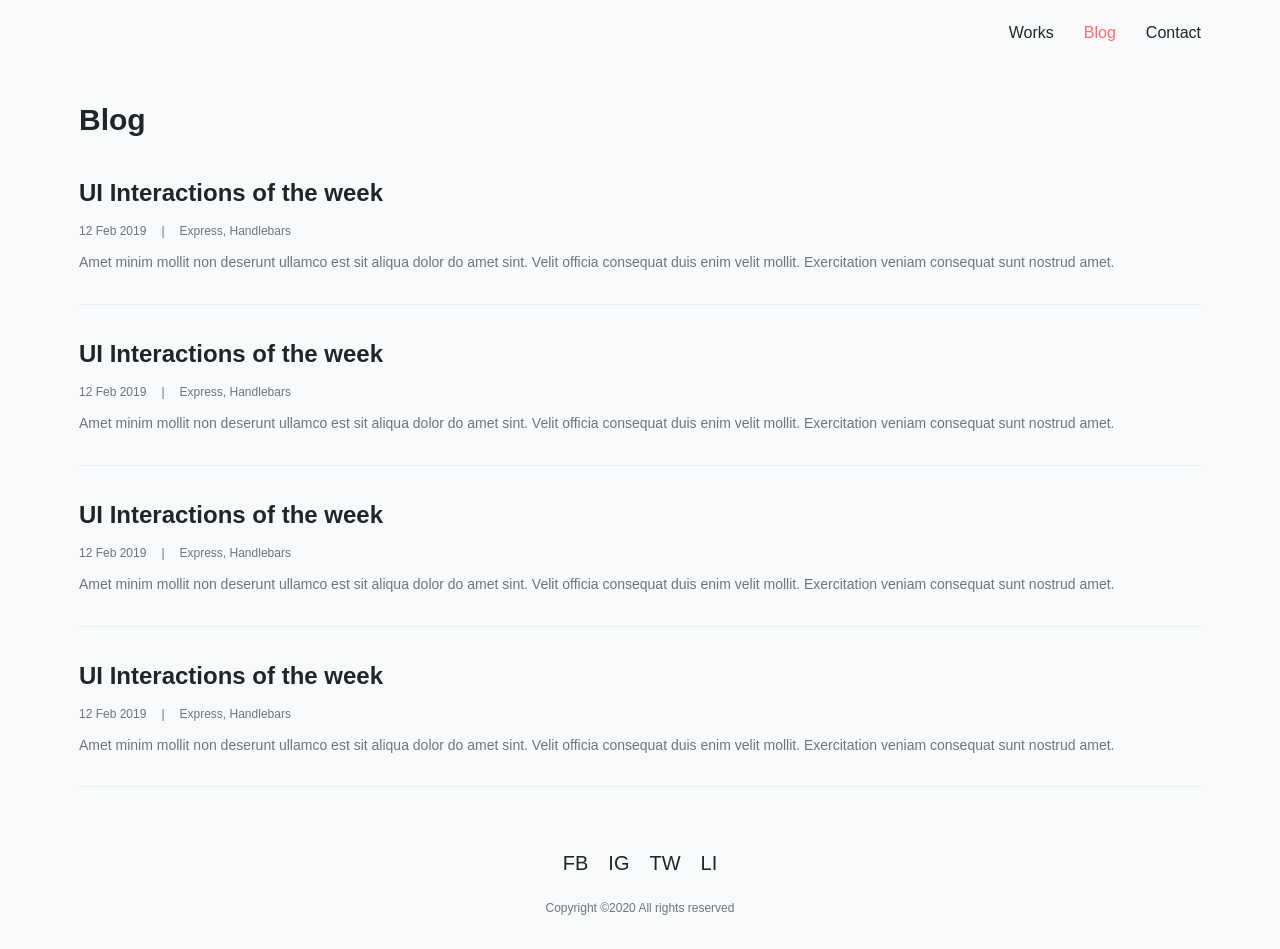
==== blog.html @ 3cf0e85b "hw1" ====
<!DOCTYPE html>
<html lang="en">
<head>
  <meta charset="UTF-8">
  <meta name="viewport" content="width=device-width, initial-scale=1.0">
  <title>Blog - John's Portfolio</title>
  <link rel="stylesheet" href="style.css">
</head>
<body>
  <header>
    <div class="container">
      <nav class="nav">
        <div class="hamburger" id="hamburger">☰</div>
        <div class="nav-links" id="nav-links">
          <a href="works.html" class="nav-link">Works</a>
          <a href="blog.html" class="nav-link active">Blog</a>
          <a href="contact.html" class="nav-link">Contact</a>
        </div>
      </nav>
    </div>
  </header>
  
  <section class="blog-page">
    <div class="container">
      <h1 class="page-title">Blog</h1>
      
      <div class="blog-list">
        <article class="blog-item">
          <h2 class="blog-title">UI Interactions of the week</h2>
          <div class="blog-meta">
            <span class="blog-date">12 Feb 2019</span>
            <span class="blog-categories">Express, Handlebars</span>
          </div>
          <p class="blog-excerpt">Amet minim mollit non deserunt ullamco est sit aliqua dolor do amet sint. Velit officia consequat duis enim velit mollit. Exercitation veniam consequat sunt nostrud amet.</p>
        </article>
        
        <article class="blog-item">
          <h2 class="blog-title">UI Interactions of the week</h2>
          <div class="blog-meta">
            <span class="blog-date">12 Feb 2019</span>
            <span class="blog-categories">Express, Handlebars</span>
          </div>
          <p class="blog-excerpt">Amet minim mollit non deserunt ullamco est sit aliqua dolor do amet sint. Velit officia consequat duis enim velit mollit. Exercitation veniam consequat sunt nostrud amet.</p>
        </article>
        
        <article class="blog-item">
          <h2 class="blog-title">UI Interactions of the week</h2>
          <div class="blog-meta">
            <span class="blog-date">12 Feb 2019</span>
            <span class="blog-categories">Express, Handlebars</span>
          </div>
          <p class="blog-excerpt">Amet minim mollit non deserunt ullamco est sit aliqua dolor do amet sint. Velit officia consequat duis enim velit mollit. Exercitation veniam consequat sunt nostrud amet.</p>
        </article>
        
        <article class="blog-item">
          <h2 class="blog-title">UI Interactions of the week</h2>
          <div class="blog-meta">
            <span class="blog-date">12 Feb 2019</span>
            <span class="blog-categories">Express, Handlebars</span>
          </div>
          <p class="blog-excerpt">Amet minim mollit non deserunt ullamco est sit aliqua dolor do amet sint. Velit officia consequat duis enim velit mollit. Exercitation veniam consequat sunt nostrud amet.</p>
        </article>
      </div>
    </div>
  </section>
  
  <footer>
    <div class="container">
      <div class="social-links">
        <a href="#" class="social-icon">FB</a>
        <a href="#" class="social-icon">IG</a>
        <a href="#" class="social-icon">TW</a>
        <a href="#" class="social-icon">LI</a>
      </div>
      <p class="copyright">Copyright ©2020 All rights reserved</p>
    </div>
  </footer>

  <script src="script.js"></script>
</body>
</html>
---- style.css ----
/* Reset and base styles */
* {
  margin: 0;
  padding: 0;
  box-sizing: border-box;
  font-family: Arial, sans-serif;
}

body {
  background-color: #f8f9fa;
  color: #333;
  line-height: 1.6;
}

a {
  text-decoration: none;
  color: inherit;
}

img {
  max-width: 100%;
}

.container {
  width: 90%;
  max-width: 1200px;
  margin: 0 auto;
  padding: 0 15px;
}

/* Header styles */
header {
  padding: 20px 0;
}

.nav {
  display: flex;
  justify-content: flex-end;
  align-items: center;
}

.nav-links {
  display: none;
  position: absolute;
  top: 60px;
  right: 0;
  width: 100%;
  background-color: white;
  box-shadow: 0 4px 6px rgba(0, 0, 0, 0.1);
  z-index: 100;
  padding: 20px;
  text-align: center;
}

.nav-links.active {
  display: block;
}

.nav-link {
  display: block;
  padding: 10px 0;
  font-size: 18px;
  color: #212529;
}

.nav-link.active {
  color: #ff6b6b;
}

.hamburger {
  display: block;
  font-size: 24px;
  cursor: pointer;
}

/* Hero section */
.hero {
  padding: 30px 0;
}

.hero .container {
  display: flex;
  flex-direction: column;
  align-items: center;
}

.profile-img {
  width: 150px;
  height: 150px;
  border-radius: 50%;
  overflow: hidden;
  background-color: #e9ecef;
  margin-bottom: 20px;
  order: 1;
}

.profile-img img {
  width: 100%;
  height: 100%;
  object-fit: cover;
}

.hero-content {
  text-align: center;
  order: 2;
}

.hero-content h1 {
  font-size: 24px;
  margin-bottom: 5px;
  color: #212529;
}

.hero-content h2 {
  font-size: 18px;
  margin-bottom: 15px;
  color: #343a40;
}

.hero-content p {
  font-size: 14px;
  color: #6c757d;
  margin-bottom: 20px;
}

.download-btn {
  display: inline-block;
  background-color: #ff6b6b;
  color: white;
  padding: 10px 20px;
  border-radius: 4px;
  font-size: 14px;
  transition: background-color 0.3s;
}

.download-btn:hover {
  background-color: #fa5252;
}

/* Recent posts section */
.recent-posts {
  padding: 30px 0;
  background-color: #edf2ff;
}

.section-header {
  display: flex;
  justify-content: space-between;
  align-items: center;
  margin-bottom: 20px;
}

.section-title, .page-title {
  font-size: 22px;
  color: #212529;
  margin-bottom: 20px;
}

.page-title {
  font-size: 30px;
  margin-bottom: 30px;
}

.view-all {
  font-size: 14px;
  color: #6c757d;
}

.posts-grid {
  display: flex;
  flex-direction: column;
  gap: 20px;
}

.post-card {
  background-color: white;
  border-radius: 4px;
  padding: 20px;
  box-shadow: 0 2px 4px rgba(0, 0, 0, 0.05);
  display: block;
}

.post-title, .blog-title {
  font-size: 18px;
  margin-bottom: 10px;
  color: #212529;
}

.post-meta, .blog-meta, .work-item-meta, .work-detail-meta {
  display: flex;
  gap: 15px;
  margin-bottom: 10px;
  font-size: 12px;
  color: #6c757d;
}

.post-meta span, .blog-meta span {
  position: relative;
}

.post-meta span:first-child:after, .blog-meta span:first-child:after {
  content: "|";
  display: inline-block;
  margin-left: 15px;
}

.post-excerpt, .blog-excerpt, .work-item-description, .work-detail-description {
  font-size: 14px;
  color: #6c757d;
}

/* Featured works section */
.featured-works, .works-page {
  padding: 30px 0;
}

.works-list, .works-list-page {
  display: flex;
  flex-direction: column;
  gap: 30px;
}

.work-card, .work-item {
  display: flex;
  flex-direction: column;
  gap: 15px;
  padding-bottom: 30px;
  border-bottom: 1px solid #e9ecef;
}

.work-img, .work-item-img {
  width: 100%;
  height: 180px;
  border-radius: 4px;
  overflow: hidden;
}

.work-img img, .work-item-img img {
  width: 100%;
  height: 100%;
  object-fit: cover;
}

.work-content, .work-item-content {
  width: 100%;
}

.work-content h3, .work-item-title {
  font-size: 20px;
  margin-bottom: 10px;
  color: #212529;
}

.work-year, .work-item-year {
  display: inline-block;
  background-color: #2d3748;
  color: white;
  padding: 2px 8px;
  border-radius: 16px;
  font-size: 12px;
  margin-right: 10px;
}

.work-category, .work-item-category {
  font-size: 14px;
  color: #6c757d;
}

/* Blog page */
.blog-page {
  padding: 30px 0;
}

.blog-list {
  display: flex;
  flex-direction: column;
  gap: 30px;
}

.blog-item {
  padding-bottom: 30px;
  border-bottom: 1px solid #e9ecef;
}

.blog-title {
  font-size: 24px;
}

/* Work detail page */
.work-detail {
  padding: 30px 0;
}

.work-detail-title {
  font-size: 28px;
  margin-bottom: 20px;
  color: #212529;
}

.work-detail-images {
  margin: 30px 0;
  display: flex;
  flex-direction: column;
  gap: 30px;
}

.work-detail-img {
  width: 100%;
  border-radius: 4px;
}

.work-detail-content {
  margin-top: 30px;
}

.work-detail-content h2 {
  font-size: 24px;
  margin-bottom: 10px;
  color: #212529;
}

.work-detail-content h3 {
  font-size: 20px;
  margin-bottom: 10px;
  color: #343a40;
}

.work-detail-content p {
  margin-bottom: 20px;
}

/* Contact page */
.contact-page {
  padding: 30px 0;
}

.contact-content {
  display: flex;
  flex-direction: column;
  gap: 40px;
}

.contact-info {
  margin-bottom: 20px;
}

.contact-details {
  margin-top: 20px;
}

.contact-item {
  margin-bottom: 10px;
}

.contact-form {
  width: 100%;
}

.contact-form-container {
  background-color: white;
  padding: 30px;
  border-radius: 8px;
  box-shadow: 0 2px 10px rgba(0, 0, 0, 0.05);
}

.contact-form-container h2 {
  margin-bottom: 20px;
  font-size: 20px;
  color: #212529;
}

.form-group {
  margin-bottom: 20px;
  position: relative;
}

.form-group label {
  display: block;
  margin-bottom: 5px;
  font-weight: bold;
  font-size: 14px;
}

.required {
  color: #ff6b6b;
}

.form-group input,
.form-group textarea {
  width: 100%;
  padding: 10px;
  border: 1px solid #dee2e6;
  border-radius: 4px;
  font-size: 14px;
}

.form-group input:invalid,
.form-group textarea:invalid {
  border-color: #ff6b6b;
}

.form-group input:focus,
.form-group textarea:focus {
  outline: none;
  border-color: #4dabf7;
  box-shadow: 0 0 0 2px rgba(77, 171, 247, 0.2);
}

.error-message {
  display: none;
  color: #ff6b6b;
  font-size: 12px;
  margin-top: 5px;
}

.form-group input:invalid:not(:placeholder-shown) ~ .error-message,
.form-group textarea:invalid:not(:placeholder-shown) ~ .error-message {
  display: block;
}

.submit-btn {
  background-color: #ff6b6b;
  color: white;
  border: none;
  padding: 12px 24px;
  border-radius: 4px;
  font-size: 16px;
  cursor: pointer;
  transition: background-color 0.3s;
}

.submit-btn:hover {
  background-color: #fa5252;
}

/* Footer */
footer {
  padding: 30px 0;
  text-align: center;
}

.social-links {
  display: flex;
  justify-content: center;
  gap: 20px;
  margin-bottom: 20px;
}

.social-icon {
  font-size: 20px;
  color: #212529;
}

.copyright {
  font-size: 12px;
  color: #6c757d;
}

/* Desktop styles */
@media (min-width: 768px) {
  .hamburger {
    display: none;
  }
  
  .nav-links {
    display: flex;
    position: static;
    width: auto;
    background-color: transparent;
    box-shadow: none;
    padding: 0;
    gap: 30px;
  }
  
  .nav-link {
    display: inline;
    padding: 0;
    font-size: 16px;
  }
  
  .hero {
    padding: 50px 0;
  }
  
  .hero .container {
    flex-direction: row;
    justify-content: space-between;
    align-items: center;
  }
  
  .profile-img {
    order: 2;
    margin-bottom: 0;
    width: 200px;
    height: 200px;
  }
  
  .hero-content {
    order: 1;
    width: 60%;
    text-align: left;
  }
  
  .hero-content h1 {
    font-size: 32px;
  }
  
  .hero-content h2 {
    font-size: 22px;
  }
  
  .posts-grid {
    flex-direction: row;
    gap: 30px;
  }
  
  .post-card {
    width: 50%;
  }
  
  .work-card, .work-item {
    flex-direction: row;
    gap: 30px;
  }
  
  .work-img, .work-item-img {
    width: 30%;
    height: 150px;
  }
  
  .work-content, .work-item-content {
    width: 70%;
  }
  
  .contact-content {
    flex-direction: row;
    gap: 60px;
  }
  
  .contact-info {
    width: 40%;
  }
  
  .contact-form-container {
    width: 60%;
  }
}
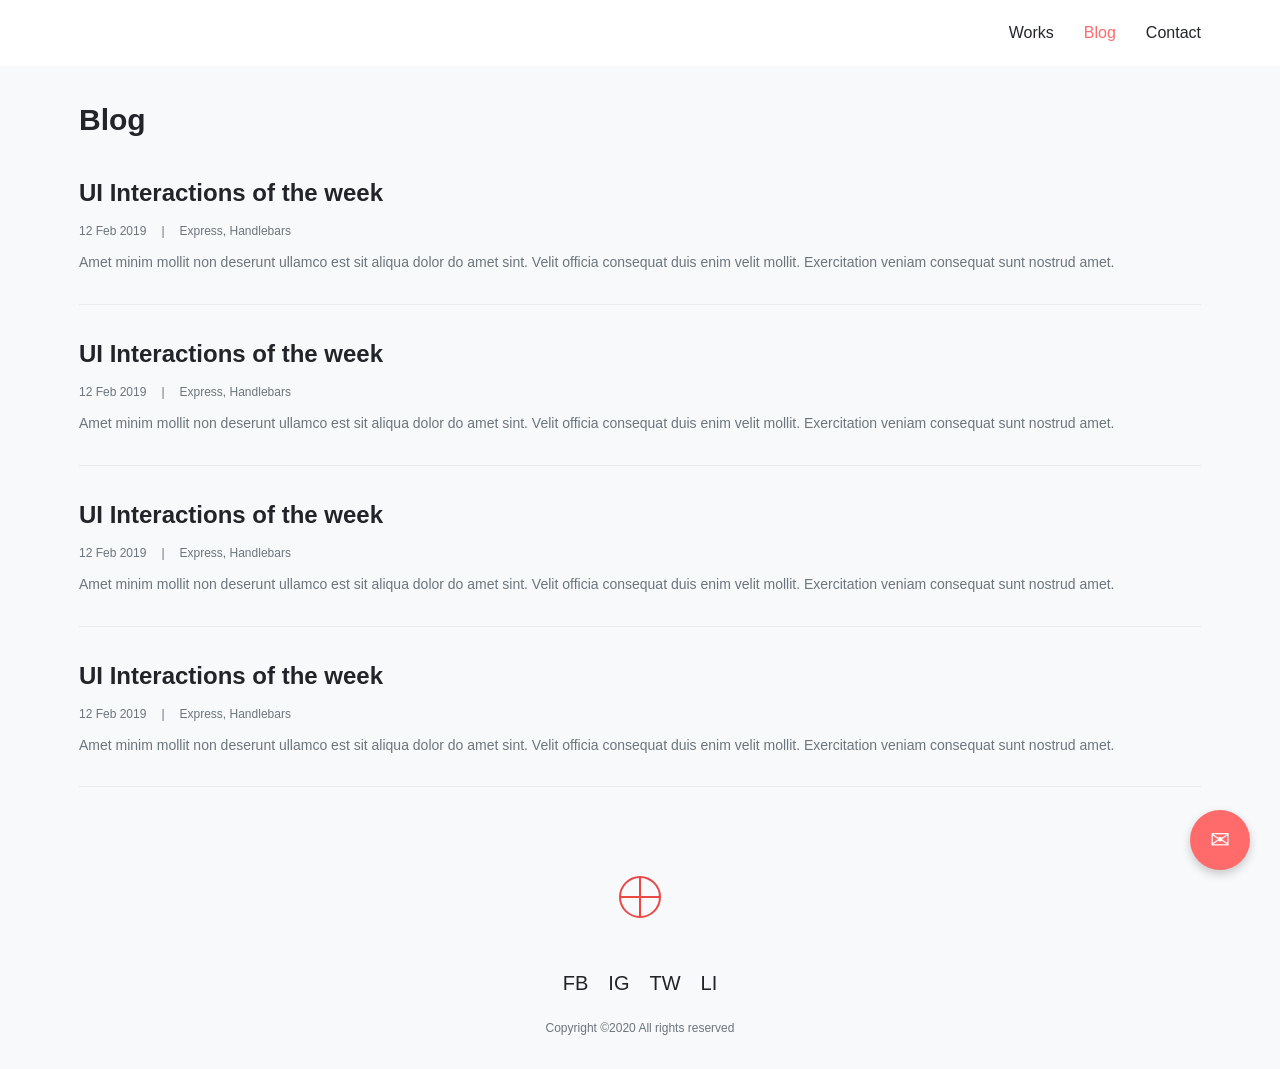
==== commit cbc7cd87: "hw2" ====
--- a/blog.html
+++ b/blog.html
@@ -1,81 +1,128 @@
 <!DOCTYPE html>
 <html lang="en">
 <head>
-  <meta charset="UTF-8">
-  <meta name="viewport" content="width=device-width, initial-scale=1.0">
-  <title>Blog - John's Portfolio</title>
-  <link rel="stylesheet" href="style.css">
+    <meta charset="UTF-8">
+    <meta name="viewport" content="width=device-width, initial-scale=1.0">
+    <title>Blog - John's Portfolio</title>
+
+    <meta name="description" content="John's blog - Articles on design, development, and creative technology">
+    <meta property="og:title" content="Blog - John's Portfolio">
+    <meta property="og:description" content="Articles on design, development, and creative technology">
+    <meta property="og:image" content="placeholder.png">
+    <meta property="og:url" content="https://johnportfolio.com/blog">
+    <meta property="og:type" content="website">
+    <meta name="twitter:card" content="summary_large_image">
+    <meta name="twitter:title" content="Blog - John's Portfolio">
+    <meta name="twitter:description" content="Articles on design, development, and creative technology">
+    <meta name="twitter:image" content="placeholder.png">
+
+    <link rel="stylesheet" href="style.css">
 </head>
 <body>
-  <header>
+<header>
     <div class="container">
-      <nav class="nav">
-        <div class="hamburger" id="hamburger">☰</div>
-        <div class="nav-links" id="nav-links">
-          <a href="works.html" class="nav-link">Works</a>
-          <a href="blog.html" class="nav-link active">Blog</a>
-          <a href="contact.html" class="nav-link">Contact</a>
+        <nav class="nav">
+            <div class="hamburger" id="hamburger">☰</div>
+            <div class="nav-links" id="nav-links">
+                <a href="works.html" class="nav-link">Works</a>
+                <a href="blog.html" class="nav-link active">Blog</a>
+                <a href="contact.html" class="nav-link">Contact</a>
+            </div>
+        </nav>
+    </div>
+</header>
+
+<section class="blog-page">
+    <div class="container">
+        <h1 class="page-title">Blog</h1>
+
+        <div class="blog-list">
+            <article class="blog-item">
+                <h2 class="blog-title">UI Interactions of the week</h2>
+                <div class="blog-meta">
+                    <span class="blog-date">12 Feb 2019</span>
+                    <span class="blog-categories">Express, Handlebars</span>
+                </div>
+                <p class="blog-excerpt">Amet minim mollit non deserunt ullamco est sit aliqua dolor do amet sint. Velit
+                    officia consequat duis enim velit mollit. Exercitation veniam consequat sunt nostrud amet.</p>
+            </article>
+
+            <article class="blog-item">
+                <h2 class="blog-title">UI Interactions of the week</h2>
+                <div class="blog-meta">
+                    <span class="blog-date">12 Feb 2019</span>
+                    <span class="blog-categories">Express, Handlebars</span>
+                </div>
+                <p class="blog-excerpt">Amet minim mollit non deserunt ullamco est sit aliqua dolor do amet sint. Velit
+                    officia consequat duis enim velit mollit. Exercitation veniam consequat sunt nostrud amet.</p>
+            </article>
+
+            <article class="blog-item">
+                <h2 class="blog-title">UI Interactions of the week</h2>
+                <div class="blog-meta">
+                    <span class="blog-date">12 Feb 2019</span>
+                    <span class="blog-categories">Express, Handlebars</span>
+                </div>
+                <p class="blog-excerpt">Amet minim mollit non deserunt ullamco est sit aliqua dolor do amet sint. Velit
+                    officia consequat duis enim velit mollit. Exercitation veniam consequat sunt nostrud amet.</p>
+            </article>
+
+            <article class="blog-item">
+                <h2 class="blog-title">UI Interactions of the week</h2>
+                <div class="blog-meta">
+                    <span class="blog-date">12 Feb 2019</span>
+                    <span class="blog-categories">Express, Handlebars</span>
+                </div>
+                <p class="blog-excerpt">Amet minim mollit non deserunt ullamco est sit aliqua dolor do amet sint. Velit
+                    officia consequat duis enim velit mollit. Exercitation veniam consequat sunt nostrud amet.</p>
+            </article>
         </div>
-      </nav>
     </div>
-  </header>
-  
-  <section class="blog-page">
+</section>
+
+<footer>
     <div class="container">
-      <h1 class="page-title">Blog</h1>
-      
-      <div class="blog-list">
-        <article class="blog-item">
-          <h2 class="blog-title">UI Interactions of the week</h2>
-          <div class="blog-meta">
-            <span class="blog-date">12 Feb 2019</span>
-            <span class="blog-categories">Express, Handlebars</span>
-          </div>
-          <p class="blog-excerpt">Amet minim mollit non deserunt ullamco est sit aliqua dolor do amet sint. Velit officia consequat duis enim velit mollit. Exercitation veniam consequat sunt nostrud amet.</p>
-        </article>
-        
-        <article class="blog-item">
-          <h2 class="blog-title">UI Interactions of the week</h2>
-          <div class="blog-meta">
-            <span class="blog-date">12 Feb 2019</span>
-            <span class="blog-categories">Express, Handlebars</span>
-          </div>
-          <p class="blog-excerpt">Amet minim mollit non deserunt ullamco est sit aliqua dolor do amet sint. Velit officia consequat duis enim velit mollit. Exercitation veniam consequat sunt nostrud amet.</p>
-        </article>
-        
-        <article class="blog-item">
-          <h2 class="blog-title">UI Interactions of the week</h2>
-          <div class="blog-meta">
-            <span class="blog-date">12 Feb 2019</span>
-            <span class="blog-categories">Express, Handlebars</span>
-          </div>
-          <p class="blog-excerpt">Amet minim mollit non deserunt ullamco est sit aliqua dolor do amet sint. Velit officia consequat duis enim velit mollit. Exercitation veniam consequat sunt nostrud amet.</p>
-        </article>
-        
-        <article class="blog-item">
-          <h2 class="blog-title">UI Interactions of the week</h2>
-          <div class="blog-meta">
-            <span class="blog-date">12 Feb 2019</span>
-            <span class="blog-categories">Express, Handlebars</span>
-          </div>
-          <p class="blog-excerpt">Amet minim mollit non deserunt ullamco est sit aliqua dolor do amet sint. Velit officia consequat duis enim velit mollit. Exercitation veniam consequat sunt nostrud amet.</p>
-        </article>
-      </div>
+        <div class="social-links">
+            <a href="#" class="social-icon">FB</a>
+            <a href="#" class="social-icon">IG</a>
+            <a href="#" class="social-icon">TW</a>
+            <a href="#" class="social-icon">LI</a>
+        </div>
+        <p class="copyright">Copyright ©2020 All rights reserved</p>
     </div>
-  </section>
-  
-  <footer>
-    <div class="container">
-      <div class="social-links">
-        <a href="#" class="social-icon">FB</a>
-        <a href="#" class="social-icon">IG</a>
-        <a href="#" class="social-icon">TW</a>
-        <a href="#" class="social-icon">LI</a>
-      </div>
-      <p class="copyright">Copyright ©2020 All rights reserved</p>
+</footer>
+
+<button class="feedback-btn">✉</button>
+<div class="feedback-popup">
+    <div class="feedback-popup-content">
+        <button class="feedback-close">&times;</button>
+        <h2 class="feedback-form-title">Send Feedback</h2>
+        <form class="feedback-form">
+            <div class="form-group">
+                <label for="feedback-name">Name <span class="required">*</span></label>
+                <input type="text" id="feedback-name" name="name" required>
+                <span class="error-message name-error">Please enter a valid name (English characters only)</span>
+            </div>
+            <div class="form-group">
+                <label for="feedback-email">Email <span class="required">*</span></label>
+                <input type="email" id="feedback-email" name="email" required>
+                <span class="error-message email-error">Please enter a valid email address</span>
+            </div>
+            <div class="form-group">
+                <label for="feedback-phone">Phone <span class="required">*</span></label>
+                <input type="tel" id="feedback-phone" name="phone" required>
+                <span class="error-message phone-error">Please enter a valid phone number</span>
+            </div>
+            <div class="form-group">
+                <label for="feedback-message">Message <span class="required">*</span></label>
+                <textarea id="feedback-message" name="message" rows="4" required></textarea>
+                <span class="error-message message-error">Please enter a valid message (English characters only)</span>
+            </div>
+            <button type="submit" class="feedback-submit">Send Message</button>
+        </form>
     </div>
-  </footer>
+</div>
 
-  <script src="script.js"></script>
+<script src="script.js"></script>
 </body>
 </html>
--- a/style.css
+++ b/style.css
@@ -31,6 +31,27 @@
 /* Header styles */
 header {
   padding: 20px 0;
+  background-color: #fff;
+  z-index: 1000;
+  transition: all 0.3s ease;
+}
+
+header.sticky {
+  position: fixed;
+  top: 0;
+  left: 0;
+  width: 100%;
+  box-shadow: 0 2px 10px rgba(0, 0, 0, 0.1);
+  animation: slideDown 0.3s ease;
+}
+
+@keyframes slideDown {
+  from {
+    transform: translateY(-100%);
+  }
+  to {
+    transform: translateY(0);
+  }
 }
 
 .nav {
@@ -396,6 +417,13 @@
 
 .form-group input:invalid,
 .form-group textarea:invalid {
+  border-color: #dee2e6;
+}
+
+.form-group input:invalid:focus,
+.form-group textarea:invalid:focus,
+.form-group input:invalid:not(:placeholder-shown),
+.form-group textarea:invalid:not(:placeholder-shown) {
   border-color: #ff6b6b;
 }
 
@@ -413,6 +441,8 @@
   margin-top: 5px;
 }
 
+.form-group input:invalid:focus ~ .error-message,
+.form-group textarea:invalid:focus ~ .error-message,
 .form-group input:invalid:not(:placeholder-shown) ~ .error-message,
 .form-group textarea:invalid:not(:placeholder-shown) ~ .error-message {
   display: block;
@@ -456,12 +486,353 @@
   color: #6c757d;
 }
 
+/* Gallery styles */
+.gallery-container {
+  display: grid;
+  grid-template-columns: repeat(auto-fill, minmax(250px, 1fr));
+  gap: 20px;
+  margin: 30px 0;
+}
+
+.gallery-item {
+  height: 200px;
+  border-radius: 8px;
+  overflow: hidden;
+  cursor: pointer;
+  transition: transform 0.3s ease;
+}
+
+.gallery-item:hover {
+  transform: scale(1.03);
+}
+
+.gallery-item img {
+  width: 100%;
+  height: 100%;
+  object-fit: cover;
+}
+
+.gallery-popup {
+  position: fixed;
+  top: 0;
+  left: 0;
+  width: 100%;
+  height: 100%;
+  background-color: rgba(0, 0, 0, 0.9);
+  display: flex;
+  align-items: center;
+  justify-content: center;
+  z-index: 2000;
+  opacity: 0;
+  visibility: hidden;
+  transition: opacity 0.3s ease, visibility 0.3s ease;
+}
+
+.gallery-popup.active {
+  opacity: 1;
+  visibility: visible;
+}
+
+.gallery-popup-content {
+  position: relative;
+  max-width: 90%;
+  max-height: 90%;
+}
+
+.gallery-popup-image-container {
+  position: relative;
+}
+
+.gallery-popup-image {
+  max-width: 100%;
+  max-height: 80vh;
+  display: block;
+  border-radius: 4px;
+}
+
+.gallery-popup-close {
+  position: absolute;
+  top: -40px;
+  right: 0;
+  background: none;
+  border: none;
+  color: white;
+  font-size: 30px;
+  cursor: pointer;
+}
+
+.gallery-popup-nav {
+  position: absolute;
+  top: 50%;
+  transform: translateY(-50%);
+  background: rgba(255, 255, 255, 0.2);
+  color: white;
+  border: none;
+  width: 40px;
+  height: 40px;
+  border-radius: 50%;
+  font-size: 20px;
+  display: flex;
+  align-items: center;
+  justify-content: center;
+  cursor: pointer;
+  transition: background-color 0.3s;
+}
+
+.gallery-popup-nav:hover {
+  background-color: rgba(255, 255, 255, 0.4);
+}
+
+.gallery-popup-prev {
+  left: -60px;
+}
+
+.gallery-popup-next {
+  right: -60px;
+}
+
+/* Feedback form popup */
+.feedback-btn {
+  position: fixed;
+  bottom: 30px;
+  right: 30px;
+  background-color: #ff6b6b;
+  color: white;
+  border: none;
+  border-radius: 50%;
+  width: 60px;
+  height: 60px;
+  font-size: 24px;
+  display: flex;
+  align-items: center;
+  justify-content: center;
+  cursor: pointer;
+  box-shadow: 0 4px 10px rgba(0, 0, 0, 0.2);
+  z-index: 100;
+  transition: background-color 0.3s, transform 0.3s;
+}
+
+.feedback-btn:hover {
+  background-color: #fa5252;
+  transform: scale(1.05);
+}
+
+.feedback-popup {
+  position: fixed;
+  top: 0;
+  left: 0;
+  width: 100%;
+  height: 100%;
+  background-color: rgba(0, 0, 0, 0.7);
+  display: flex;
+  align-items: center;
+  justify-content: center;
+  z-index: 2000;
+  opacity: 0;
+  visibility: hidden;
+}
+
+.feedback-popup.active {
+  visibility: visible;
+}
+
+.feedback-popup.visible {
+  opacity: 1;
+  transition: opacity 0.3s ease;
+}
+
+.feedback-popup-content {
+  background-color: white;
+  border-radius: 8px;
+  width: 90%;
+  max-width: 500px;
+  padding: 30px;
+  position: relative;
+  transform: translateY(20px);
+  transition: transform 0.3s ease;
+}
+
+.feedback-popup.visible .feedback-popup-content {
+  transform: translateY(0);
+}
+
+.feedback-close {
+  position: absolute;
+  top: 15px;
+  right: 15px;
+  background: none;
+  border: none;
+  font-size: 24px;
+  cursor: pointer;
+  color: #6c757d;
+}
+
+.feedback-form-title {
+  font-size: 24px;
+  margin-bottom: 20px;
+  color: #212529;
+}
+
+.feedback-form .form-group {
+  margin-bottom: 20px;
+}
+
+.feedback-submit {
+  background-color: #ff6b6b;
+  color: white;
+  border: none;
+  padding: 12px 24px;
+  border-radius: 4px;
+  font-size: 16px;
+  cursor: pointer;
+  transition: all 0.3s;
+  width: 100%;
+}
+
+.feedback-submit:hover {
+  background-color: #fa5252;
+}
+
+.feedback-submit.sending {
+  background-color: #6c757d;
+  cursor: wait;
+}
+
+.feedback-submit.success {
+  background-color: #40c057;
+}
+
+.feedback-submit.error {
+  background-color: #fa5252;
+}
+
+/* Timed popup */
+.timed-popup {
+  position: fixed;
+  bottom: 30px;
+  left: 30px;
+  background-color: white;
+  border-radius: 8px;
+  box-shadow: 0 4px 20px rgba(0, 0, 0, 0.15);
+  width: 300px;
+  padding: 20px;
+  z-index: 1500;
+  transform: translateY(100%);
+  opacity: 0;
+  transition: transform 0.4s ease, opacity 0.4s ease;
+}
+
+.timed-popup.active {
+  transform: translateY(0);
+  opacity: 1;
+}
+
+.timed-popup-close {
+  position: absolute;
+  top: 10px;
+  right: 10px;
+  background: none;
+  border: none;
+  font-size: 20px;
+  cursor: pointer;
+  color: #6c757d;
+}
+
+.timed-popup h3 {
+  font-size: 18px;
+  margin-bottom: 10px;
+  color: #212529;
+}
+
+.timed-popup p {
+  font-size: 14px;
+  color: #6c757d;
+  margin-bottom: 15px;
+}
+
+.timed-popup-btn {
+  display: inline-block;
+  background-color: #ff6b6b;
+  color: white;
+  padding: 8px 16px;
+  border-radius: 4px;
+  font-size: 14px;
+  transition: background-color 0.3s;
+}
+
+.timed-popup-btn:hover {
+  background-color: #fa5252;
+}
+
+/* Countdown timer */
+.countdown-container {
+  background-color: #f1f3f5;
+  border-radius: 8px;
+  padding: 20px;
+  margin: 30px 0;
+  text-align: center;
+}
+
+.countdown-container h3 {
+  font-size: 20px;
+  margin-bottom: 15px;
+  color: #212529;
+}
+
+.countdown-timer {
+  display: flex;
+  justify-content: center;
+  gap: 15px;
+}
+
+.countdown-item {
+  background-color: white;
+  border-radius: 8px;
+  padding: 15px;
+  min-width: 80px;
+  box-shadow: 0 2px 8px rgba(0, 0, 0, 0.1);
+}
+
+.countdown-value {
+  display: block;
+  font-size: 24px;
+  font-weight: bold;
+  color: #ff6b6b;
+}
+
+.countdown-label {
+  display: block;
+  font-size: 12px;
+  color: #6c757d;
+  margin-top: 5px;
+}
+
+/* SVG Animation */
+.svg-animation-container {
+  display: flex;
+  justify-content: center;
+  margin-bottom: 20px;
+}
+
+.animated-svg {
+  width: 100px;
+  height: 100px;
+}
+
+.svg-circle {
+  transition: r 0.3s ease, stroke 0.3s ease;
+}
+
+.svg-path {
+  transition: transform 0.3s ease, stroke 0.3s ease;
+}
+
 /* Desktop styles */
 @media (min-width: 768px) {
   .hamburger {
     display: none;
   }
-  
+
   .nav-links {
     display: flex;
     position: static;
@@ -471,77 +842,81 @@
     padding: 0;
     gap: 30px;
   }
-  
+
   .nav-link {
     display: inline;
     padding: 0;
     font-size: 16px;
   }
-  
+
   .hero {
     padding: 50px 0;
   }
-  
+
   .hero .container {
     flex-direction: row;
     justify-content: space-between;
     align-items: center;
   }
-  
+
   .profile-img {
     order: 2;
     margin-bottom: 0;
     width: 200px;
     height: 200px;
   }
-  
+
   .hero-content {
     order: 1;
     width: 60%;
     text-align: left;
   }
-  
+
   .hero-content h1 {
     font-size: 32px;
   }
-  
+
   .hero-content h2 {
     font-size: 22px;
   }
-  
+
   .posts-grid {
     flex-direction: row;
     gap: 30px;
   }
-  
+
   .post-card {
     width: 50%;
   }
-  
+
   .work-card, .work-item {
     flex-direction: row;
     gap: 30px;
   }
-  
+
   .work-img, .work-item-img {
     width: 30%;
     height: 150px;
   }
-  
+
   .work-content, .work-item-content {
     width: 70%;
   }
-  
+
   .contact-content {
     flex-direction: row;
     gap: 60px;
   }
-  
+
   .contact-info {
     width: 40%;
   }
-  
+
   .contact-form-container {
     width: 60%;
   }
-}
+
+  .gallery-container {
+    grid-template-columns: repeat(auto-fill, minmax(300px, 1fr));
+  }
+}
